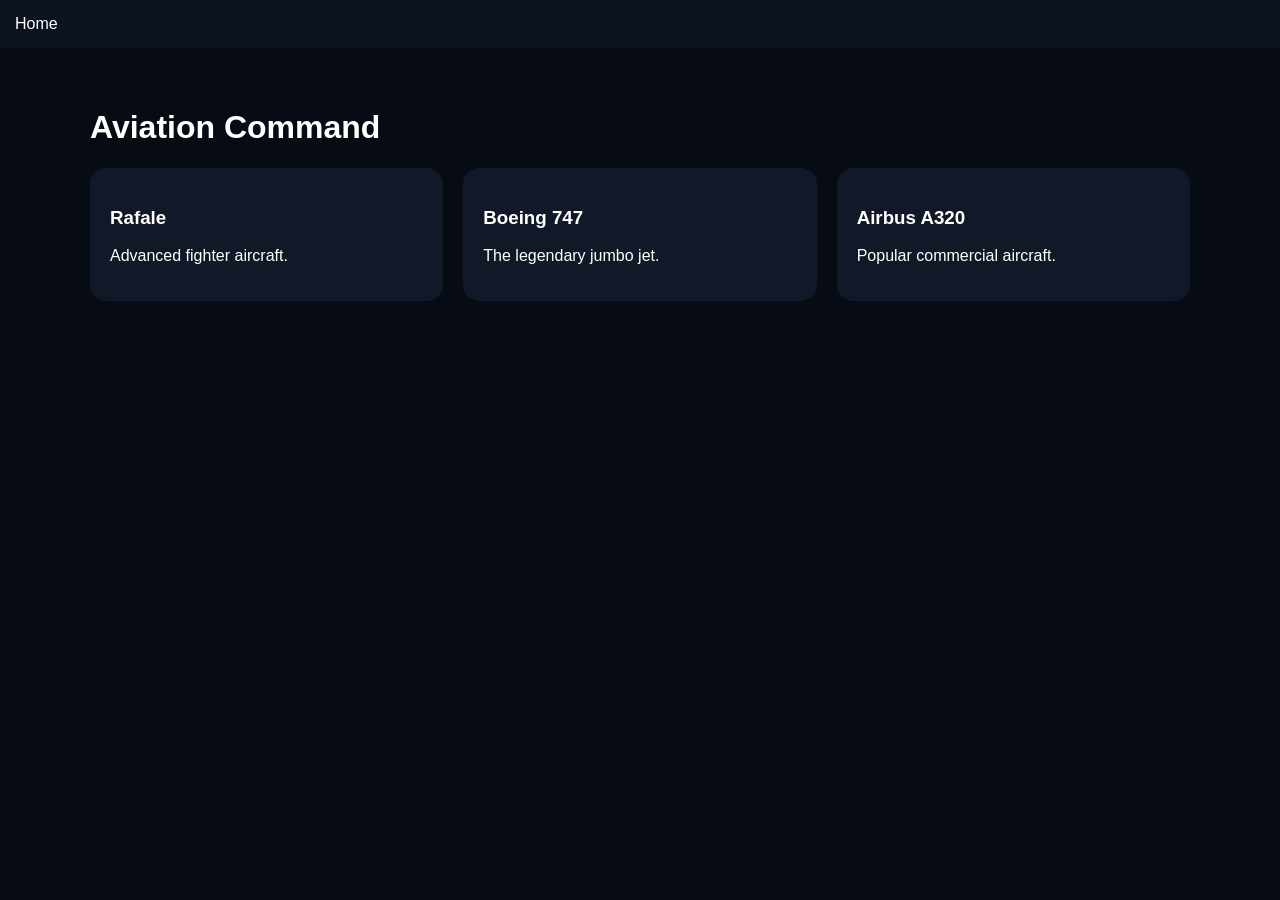
==== aviation.html @ a31f4f4a "Add files via upload" ====
<!DOCTYPE html><html><head><title>Aviation</title><link rel="stylesheet" href="style.css"></head>
<body><nav><a href="index.html">Home</a></nav><div class="container">
<h1>Aviation Command</h1>
<div class="cards">
<div class="card"><h3>Rafale</h3><p>Advanced fighter aircraft.</p></div>
<div class="card"><h3>Boeing 747</h3><p>The legendary jumbo jet.</p></div>
<div class="card"><h3>Airbus A320</h3><p>Popular commercial aircraft.</p></div>
</div></div></body></html>
---- style.css ----
body{margin:0;font-family:Arial,sans-serif;background:#060b14;color:#fff}
nav{padding:15px;background:#0b1220;position:sticky;top:0}
nav a{color:white;margin-right:20px;text-decoration:none}
.hero{height:70vh;display:flex;align-items:center;justify-content:center;
background:linear-gradient(rgba(0,0,0,.5),rgba(0,0,0,.8)),
url('https://images.unsplash.com/photo-1517479149777-5f3b1511d5ad?auto=format&fit=crop&w=1600&q=80') center/cover}
.hero h1{font-size:64px}
.container{padding:40px;max-width:1100px;margin:auto}
.cards{display:grid;grid-template-columns:repeat(auto-fit,minmax(250px,1fr));gap:20px}
.card{background:#111827;padding:20px;border-radius:16px;text-decoration:none;color:white}
.card:hover{transform:translateY(-4px)}
button{padding:10px 18px}
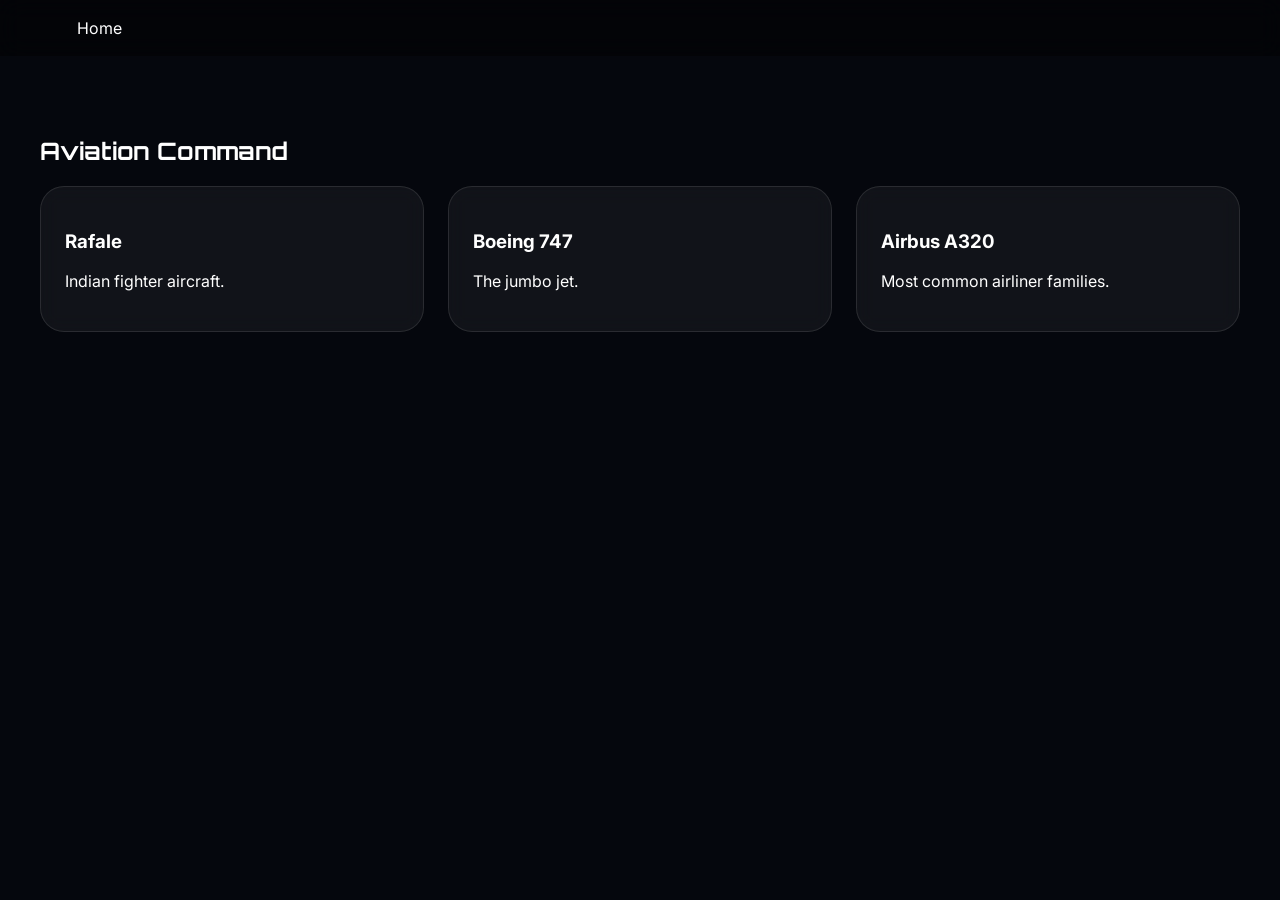
==== commit 7cf2db44: "Add files via upload" ====
--- a/aviation.html
+++ b/aviation.html
@@ -1,8 +1,5 @@
-<!DOCTYPE html><html><head><title>Aviation</title><link rel="stylesheet" href="style.css"></head>
-<body><nav><a href="index.html">Home</a></nav><div class="container">
-<h1>Aviation Command</h1>
-<div class="cards">
-<div class="card"><h3>Rafale</h3><p>Advanced fighter aircraft.</p></div>
-<div class="card"><h3>Boeing 747</h3><p>The legendary jumbo jet.</p></div>
-<div class="card"><h3>Airbus A320</h3><p>Popular commercial aircraft.</p></div>
-</div></div></body></html>+<!doctype html><html><head><title>Aviation</title><link rel='stylesheet' href='style.css'></head>
+<body><nav><a href='index.html'>Home</a></nav><div class='container'><h2>Aviation Command</h2>
+<div class='cards'><div class='card'><h3>Rafale</h3><p>Indian fighter aircraft.</p></div>
+<div class='card'><h3>Boeing 747</h3><p>The jumbo jet.</p></div>
+<div class='card'><h3>Airbus A320</h3><p>Most common airliner families.</p></div></div></div></body></html>
--- a/style.css
+++ b/style.css
@@ -1,13 +1,17 @@
 
-body{margin:0;font-family:Arial,sans-serif;background:#060b14;color:#fff}
-nav{padding:15px;background:#0b1220;position:sticky;top:0}
-nav a{color:white;margin-right:20px;text-decoration:none}
-.hero{height:70vh;display:flex;align-items:center;justify-content:center;
-background:linear-gradient(rgba(0,0,0,.5),rgba(0,0,0,.8)),
-url('https://images.unsplash.com/photo-1517479149777-5f3b1511d5ad?auto=format&fit=crop&w=1600&q=80') center/cover}
-.hero h1{font-size:64px}
-.container{padding:40px;max-width:1100px;margin:auto}
-.cards{display:grid;grid-template-columns:repeat(auto-fit,minmax(250px,1fr));gap:20px}
-.card{background:#111827;padding:20px;border-radius:16px;text-decoration:none;color:white}
-.card:hover{transform:translateY(-4px)}
-button{padding:10px 18px}
+@import url('https://fonts.googleapis.com/css2?family=Orbitron:wght@400;700;900&family=Inter:wght@300;400;600&display=swap');
+body{margin:0;background:#05070d;color:#fff;font-family:Inter,sans-serif}
+.stars{position:fixed;inset:0;background-image:radial-gradient(white 1px,transparent 1px);background-size:40px 40px;opacity:.12;z-index:-1}
+nav{position:sticky;top:0;padding:18px 6%;display:flex;gap:20px;background:rgba(0,0,0,.4);backdrop-filter:blur(12px)}
+nav a{color:#fff;text-decoration:none}
+.hero{height:100vh;display:flex;justify-content:center;align-items:center;text-align:center;
+background:linear-gradient(rgba(0,0,0,.5),rgba(5,7,13,.9)),url('https://images.unsplash.com/photo-1517479149777-5f3b1511d5ad?auto=format&fit=crop&w=1800&q=80') center/cover}
+.hero h1{font-family:Orbitron,sans-serif;font-size:min(10vw,110px);margin:0}
+.hero p{font-size:1.2rem;color:#d0d6df}
+.btn{display:inline-block;padding:14px 28px;border-radius:40px;background:#38bdf8;color:#000;text-decoration:none;font-weight:700}
+.container{max-width:1200px;margin:auto;padding:60px 20px}
+.cards{display:grid;grid-template-columns:repeat(auto-fit,minmax(280px,1fr));gap:24px}
+.card{background:rgba(255,255,255,.05);border:1px solid rgba(255,255,255,.1);padding:24px;border-radius:24px;color:#fff;text-decoration:none;backdrop-filter:blur(10px)}
+.card:hover{transform:translateY(-6px)}
+.panel{background:rgba(255,255,255,.05);padding:25px;border-radius:24px;border:1px solid rgba(255,255,255,.1)}
+h2{font-family:Orbitron,sans-serif}
